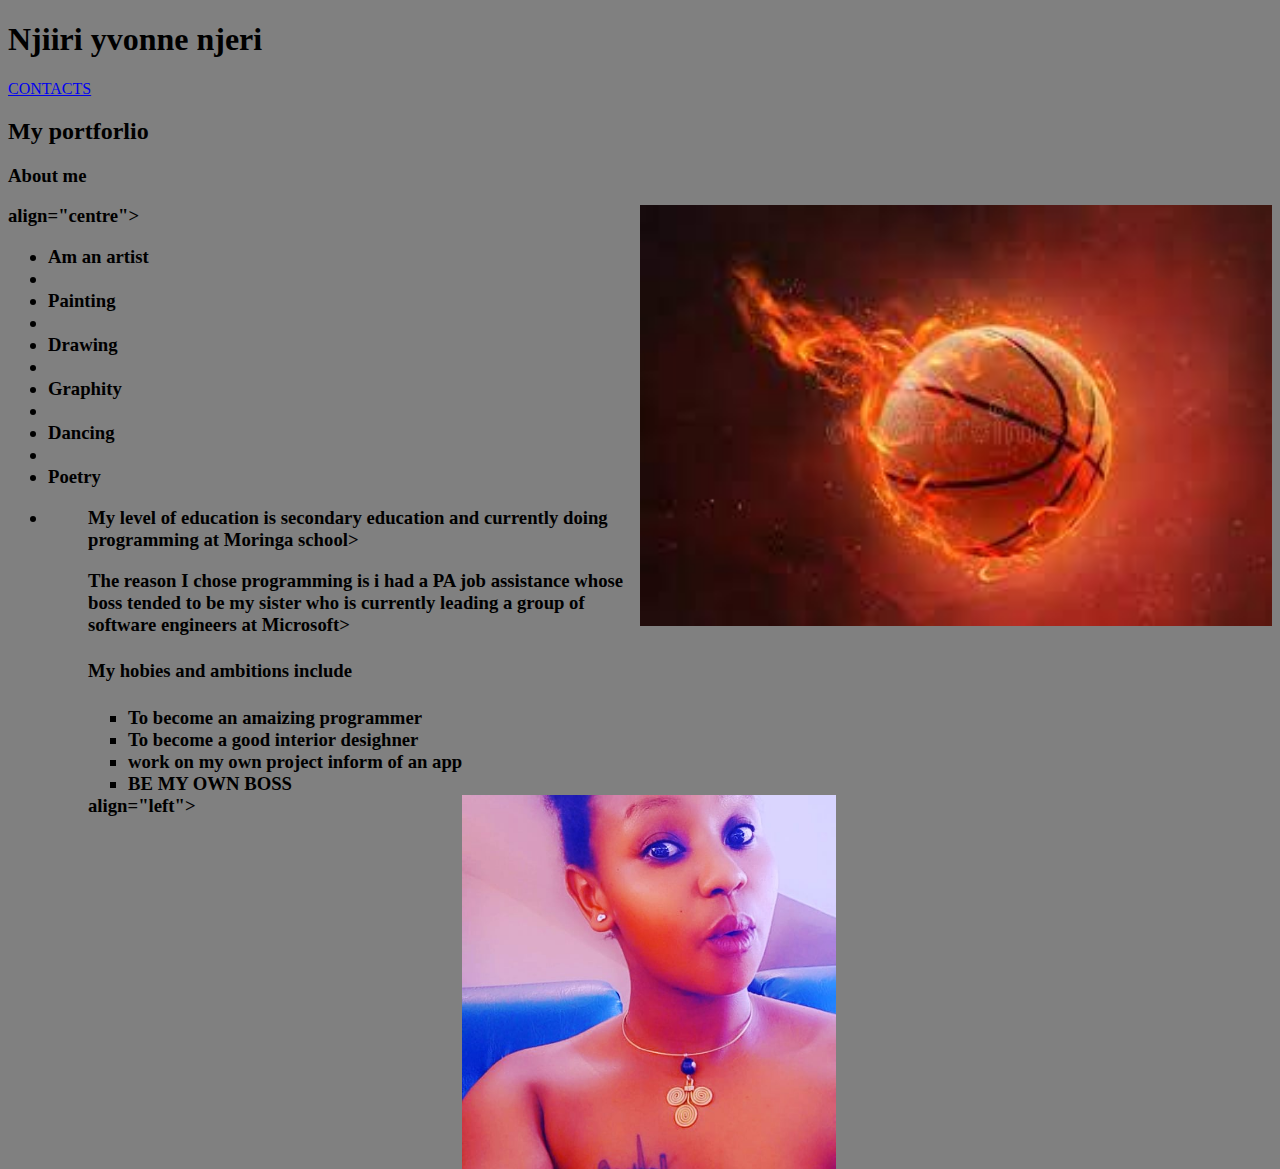
==== index.html @ bd8fd8df "Add interface" ====
<!DOCTYPE html>
<html lang="en" dir="ltr">
  <head>
    <link rel="stylesheet" href="css/styles.css" type="text/css">
    <meta charset="utf-8">
    <title>Portfolio</title>
    <link href="stylesheets" href="css/styles.css">
  </head>
  <body>
    <h1>Njiiri yvonne njeri</h1>
    <p> <a href="file:///home/njiiri/Documents/portfolio/contacts.html">CONTACTS</a></p>
    <h2>My portforlio<h2>
    <h3>About me<h3>
    <img src="images/Basketball.jpg" alt="An image of basketball"> align="centre">

    <ul>
    <li>Am an artist<li>
    <li>Painting<li>
     <li>Drawing<li>
    <li>Graphity<li>
      <li>Dancing<li>
    <li>Poetry<li>
  <ul/>
  <p>My level of education is secondary education and currently doing programming at Moringa school>
    <p>The reason I chose programming is i had a PA job assistance whose boss tended to be my sister
      who is currently leading a group of software engineers at Microsoft>
  <h4>My hobies and ambitions include</h4>
      <ul>
        <li>To become an amaizing programmer</li>
        <li>To become a good interior desighner</li>
        <li>work on my own project inform of an app</li>
        <li>BE MY OWN BOSS</li>
      </ul>

      <div class="image">
        <img src="images/IMG_20210102_223122_546.jpg" alt="An image of me"> align="left">
      </div>

  </article>



    <div class="top"
  </body>
</html>
---- css/styles.css ----
img{
float: right;
}
body {
background-color: grey;
}
img{
  width: 50%;
}
IMG_20210102_223122_546{
  float: left;
}
.image {
  float: left;
}
---- css/styles.css ----
img{
float: right;
}
body {
background-color: grey;
}
img{
  width: 50%;
}
IMG_20210102_223122_546{
  float: left;
}
.image {
  float: left;
}
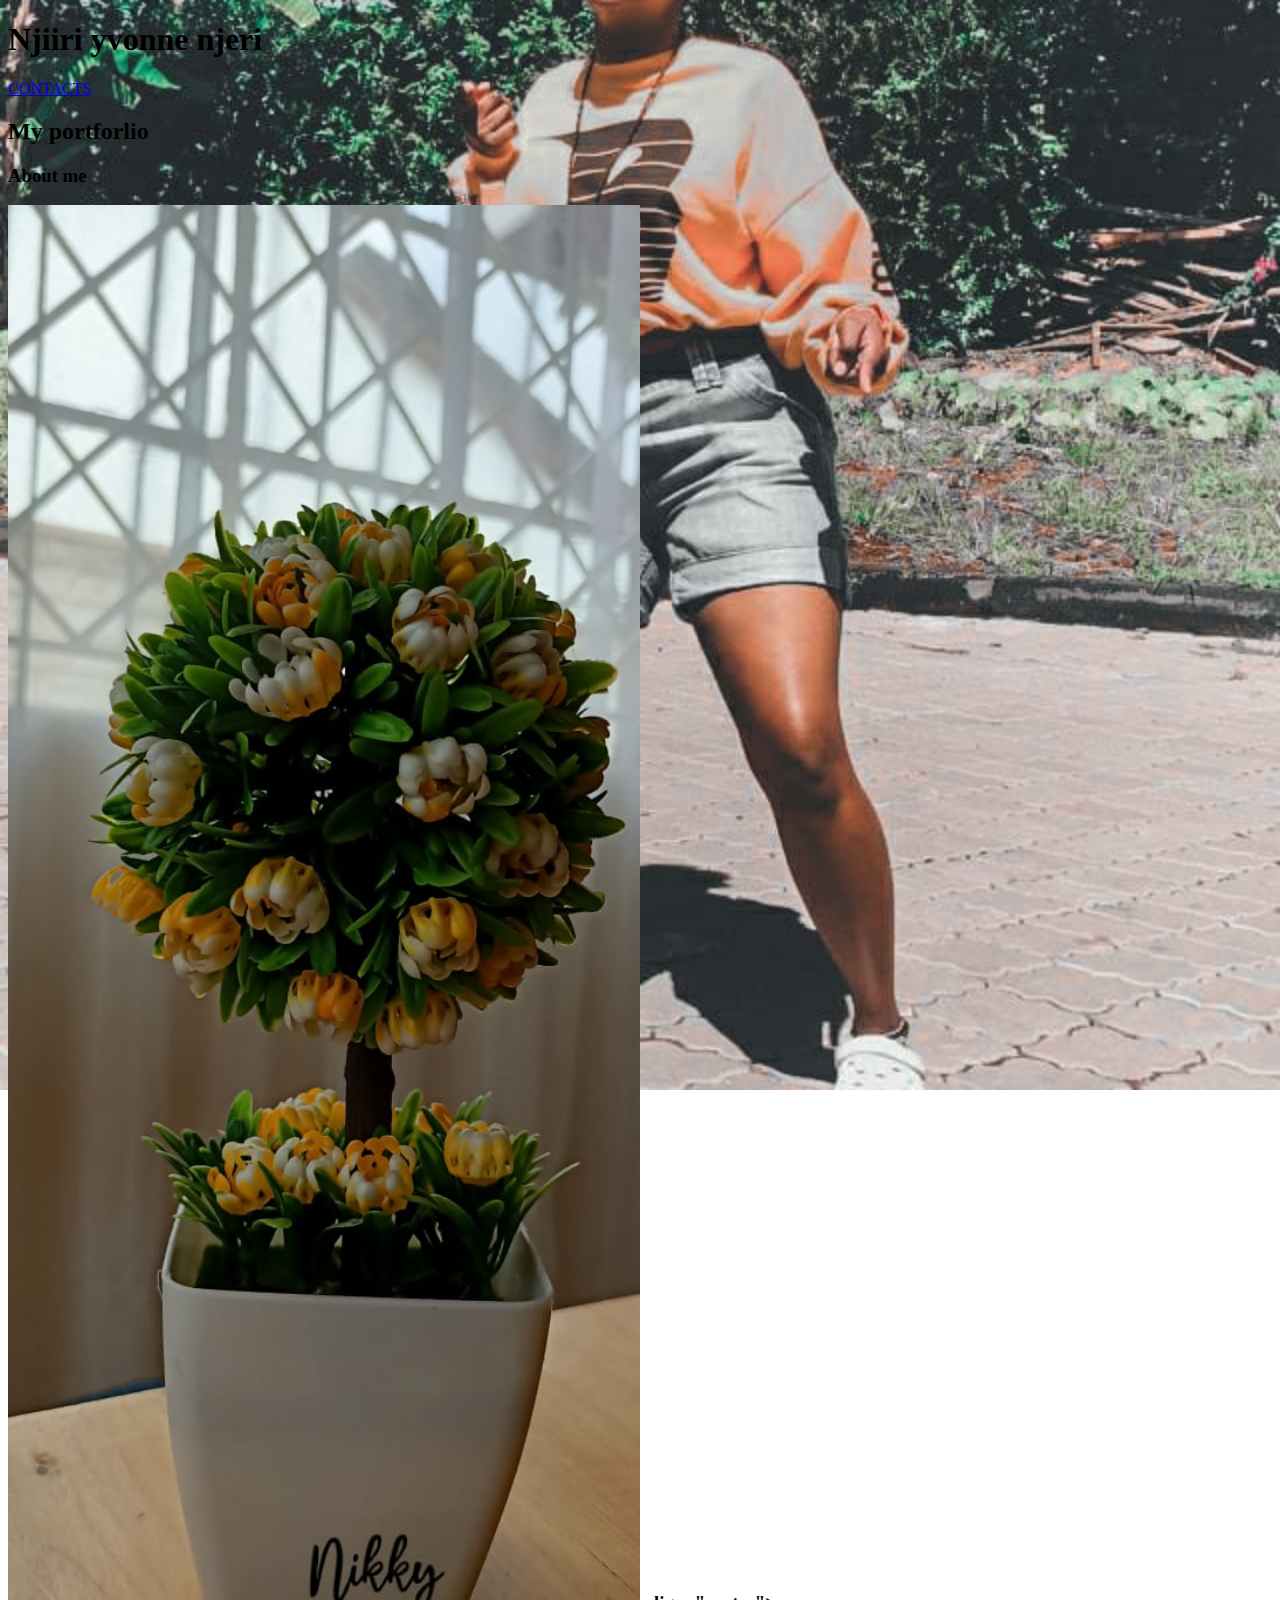
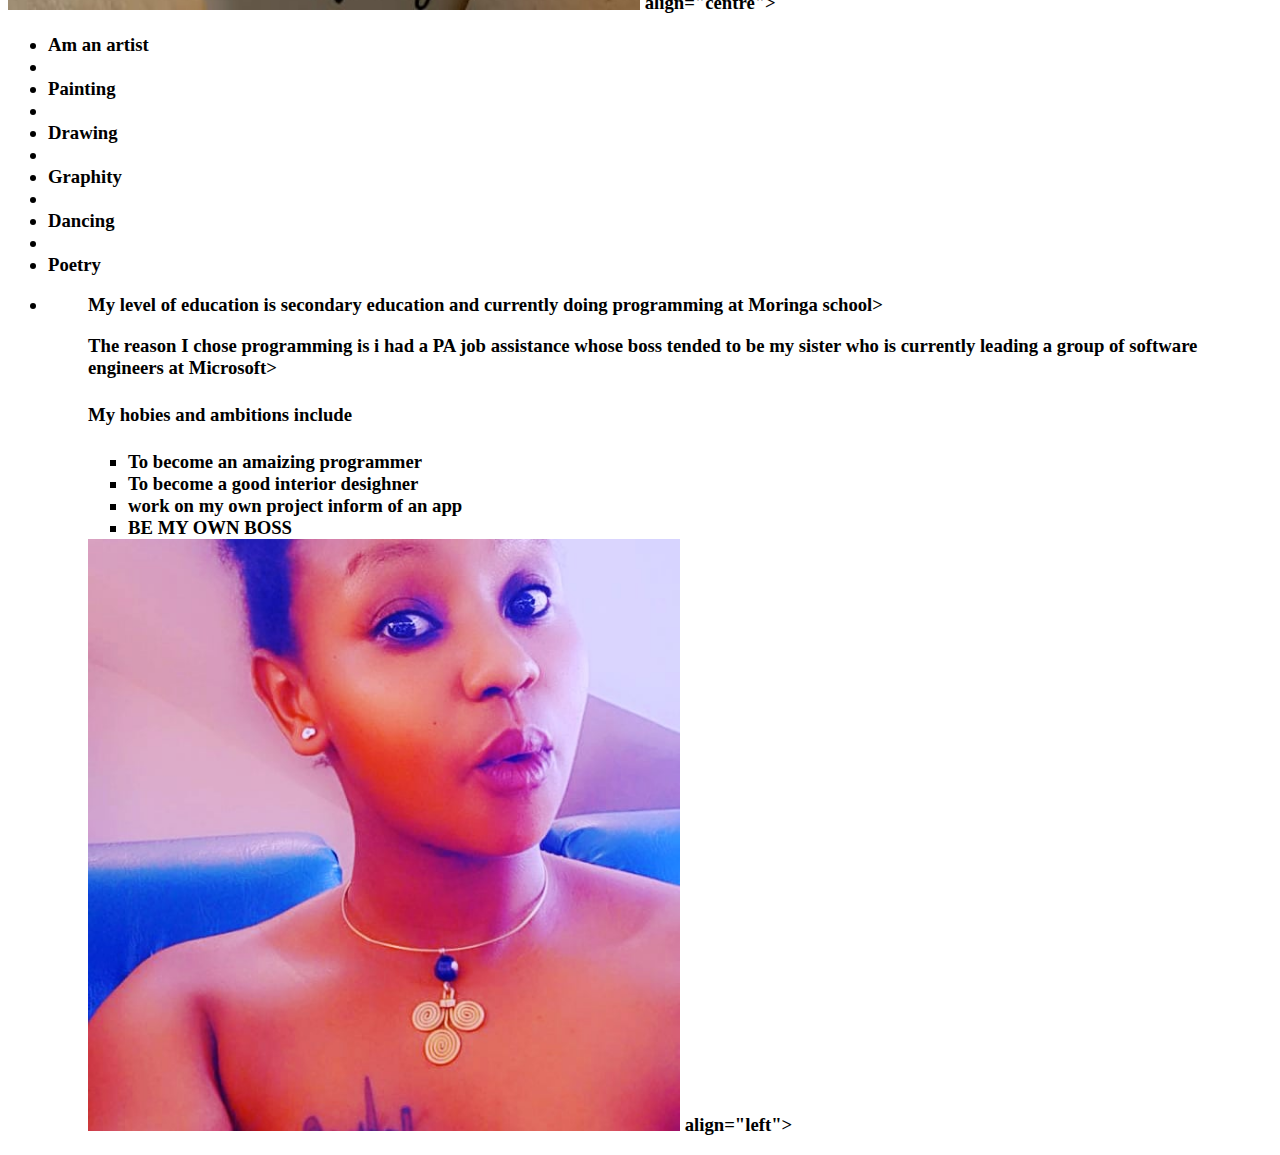
==== commit d2825bef: "push to changes" ====
--- a/index.html
+++ b/index.html
@@ -8,10 +8,10 @@
   </head>
   <body>
     <h1>Njiiri yvonne njeri</h1>
-    <p> <a href="file:///home/njiiri/Documents/portfolio/contacts.html">CONTACTS</a></p>
+    <p> <a href="contacts.html">CONTACTS</a></p>
     <h2>My portforlio<h2>
     <h3>About me<h3>
-    <img src="images/Basketball.jpg" alt="An image of basketball"> align="centre">
+    <img src="images/IMG-20210427-WA0050.jpg" alt="An image of basketball"> align="centre">
 
     <ul>
     <li>Am an artist<li>
--- a/css/styles.css
+++ b/css/styles.css
@@ -1,8 +1,16 @@
+html {
+  background: url(./../IMG-20210607-WA0008.jpg) no-repeat center center fixed;
+  -webkit-background-size: cover;
+  -moz-background-size: cover;
+  -o-background-size: cover;
+  background-size: cover;
+
+
+}
+
+}
 img{
 float: right;
-}
-body {
-background-color: grey;
 }
 img{
   width: 50%;
@@ -10,6 +18,6 @@
 IMG_20210102_223122_546{
   float: left;
 }
-.image {
-  float: left;
+h1{
+  color: black:
 }
--- a/css/styles.css
+++ b/css/styles.css
@@ -1,8 +1,16 @@
+html {
+  background: url(./../IMG-20210607-WA0008.jpg) no-repeat center center fixed;
+  -webkit-background-size: cover;
+  -moz-background-size: cover;
+  -o-background-size: cover;
+  background-size: cover;
+
+
+}
+
+}
 img{
 float: right;
-}
-body {
-background-color: grey;
 }
 img{
   width: 50%;
@@ -10,6 +18,6 @@
 IMG_20210102_223122_546{
   float: left;
 }
-.image {
-  float: left;
+h1{
+  color: black:
 }
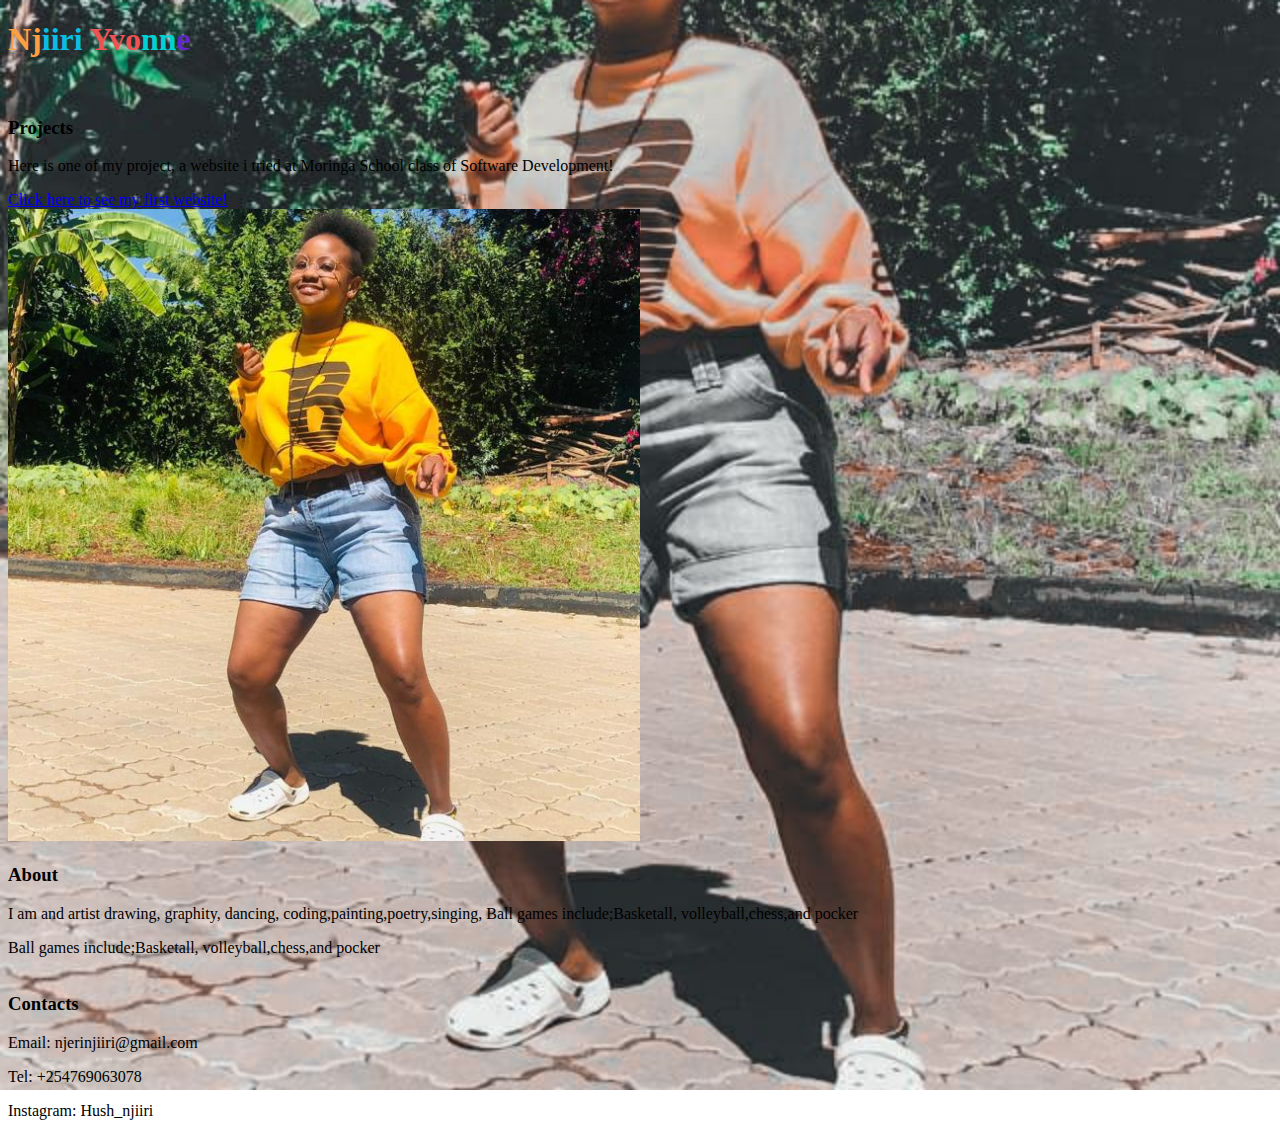
==== commit 02eb5c1d: "Add files via upload" ====
--- a/index.html
+++ b/index.html
@@ -7,39 +7,33 @@
     <link href="stylesheets" href="css/styles.css">
   </head>
   <body>
-    <h1>Njiiri yvonne njeri</h1>
-    <p> <a href="contacts.html">CONTACTS</a></p>
-    <h2>My portforlio<h2>
-    <h3>About me<h3>
-    <img src="images/IMG-20210427-WA0050.jpg" alt="An image of basketball"> align="centre">
+    <div class="title">
+  <h1><span style="color: #ff9f43">Nj</span><span style="color: #0abde3">iiri</span> <span style="color: #ee5253">Yvo</span><span style="color: #00d2d3">nn<span><span style="color: #5f27cd">e<span></h1>
+</div>
+<div class="card1">
+  <img src="http://www.pngmart.com/files/5/Pyramids-PNG-HD.png" alt="">
+  <h3>Projects</h3>
+  <p>Here is one of my project, a website i tried at Moringa School class of Software Development!</p>
+  <a href="https://njiiri12.github.io/Portfolio/">Click here to see my first website!</a>
+</div>
 
-    <ul>
-    <li>Am an artist<li>
-    <li>Painting<li>
-     <li>Drawing<li>
-    <li>Graphity<li>
-      <li>Dancing<li>
-    <li>Poetry<li>
-  <ul/>
-  <p>My level of education is secondary education and currently doing programming at Moringa school>
-    <p>The reason I chose programming is i had a PA job assistance whose boss tended to be my sister
-      who is currently leading a group of software engineers at Microsoft>
-  <h4>My hobies and ambitions include</h4>
-      <ul>
-        <li>To become an amaizing programmer</li>
-        <li>To become a good interior desighner</li>
-        <li>work on my own project inform of an app</li>
-        <li>BE MY OWN BOSS</li>
-      </ul>
+<div class="card2">
+  <img src="njiiri.jpg" alt="Eiffel Tower">
+  <h3>About</h3>
+  <p>I am and artist drawing, graphity, dancing, coding,painting,poetry,singing,  Ball games include;Basketall, volleyball,chess,and pocker
+</p>
+  Ball games include;Basketall, volleyball,chess,and pocker
+</div>
 
-      <div class="image">
-        <img src="images/IMG_20210102_223122_546.jpg" alt="An image of me"> align="left">
-      </div>
+<div class="card3">
+  <img src="http://pluspng.com/img-png/download-taj-mahal-png-images-transparent-gallery-advertisement-1185.png" alt="">
+  <h3>Contacts</h3>
+  <p>Email: njerinjiiri@gmail.com</p>
+  <p>Tel: +254769063078</p>
+  <p>Instagram: Hush_njiiri</p>
+</div>
+<div class="footer">
+</div>
 
-  </article>
-
-
-
-    <div class="top"
   </body>
 </html>
